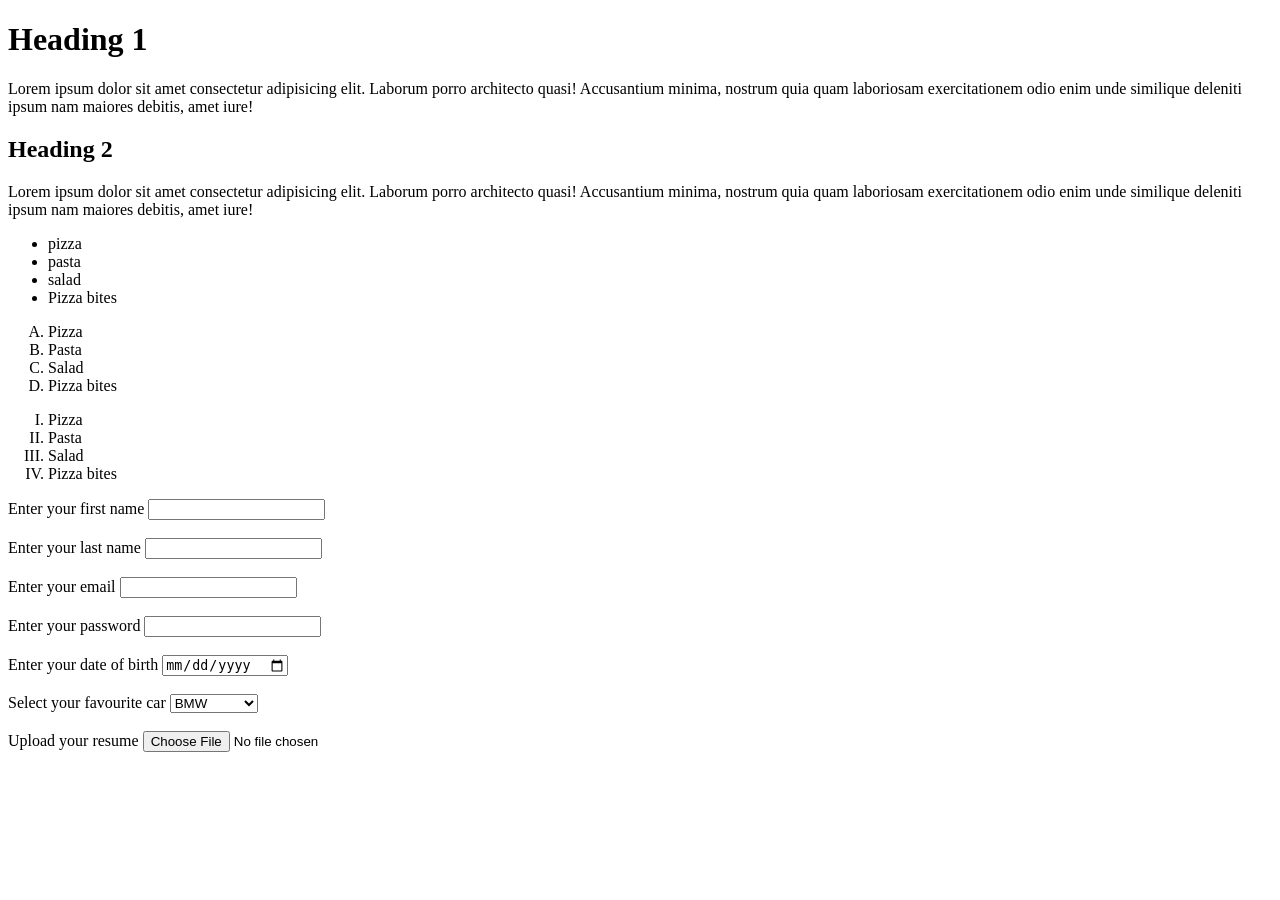
==== index.html @ f2d4fc5a "Add site files" ====
<!DOCTYPE html>
<html lang="en">
<head>
    <meta charset="UTF-8">
    <meta name="viewport" content="width=device-width, initial-scale=1.0">
    <title>Document</title>
</head>
<body>
    <h1> Heading 1 </h1>
    <p>Lorem ipsum dolor sit amet consectetur adipisicing elit. Laborum porro architecto quasi! Accusantium minima, nostrum quia quam laboriosam exercitationem 
        odio enim unde similique deleniti ipsum nam maiores debitis, amet iure!</p>
    <h2> Heading 2</h2>

    <p>Lorem ipsum dolor sit amet consectetur adipisicing elit. Laborum porro architecto quasi! Accusantium minima, nostrum quia quam laboriosam exercitationem odio enim unde similique deleniti ipsum nam maiores debitis, amet iure!</p>

    <!-- <img " src="/Images/DALL·E 2025-01-30 23.31.49 - A cartoon-style illustration of a jungle scene featuring a toucan perched on a tree branch, a tiger standing in tall grass, a snake coiled around a tr.webp" alt=""> -->

</body>

<ul>
    <li>pizza</li>
    <li>pasta</li>
    <li>salad</li>
    <li>Pizza bites</li>
</ul>

<ol type="A">
    <li>Pizza</li>
    <li>Pasta</li>
    <li>Salad</li>
    <li>Pizza bites</li>
</ol>

<ol type="I">
    <li>Pizza</li>
    <li>Pasta</li>
    <li>Salad</li>
    <li>Pizza bites</li>
</ol>

<form action="">
    <label for="">Enter your first name </label>
    <input type="text" name="" id=""> <br><br>

    <label for="">Enter your last name </label>
    <input type="text" name="" id=""> <br><br>

    <label for="">Enter your email </label>
    <input type="email" name="" id=""> <br><br>

    <label for ="">Enter your password </label>
    <input type="password" name="" id=""> <br><br>

    <label for =""> Enter your date of birth </label>
    <input type="date" name="" id=""> <br><br>

    <label for=""> Select your favourite car </label>
    <select name="" id="">
        <option value="">BMW</option>
        <option value="">Mercedese</option>
        <option value="">Civic</option>
    </select> <br><br>

    <label for="">Upload your resume</label>
    <input type="file" name="" id=""> <br><br>

</form>

</html>
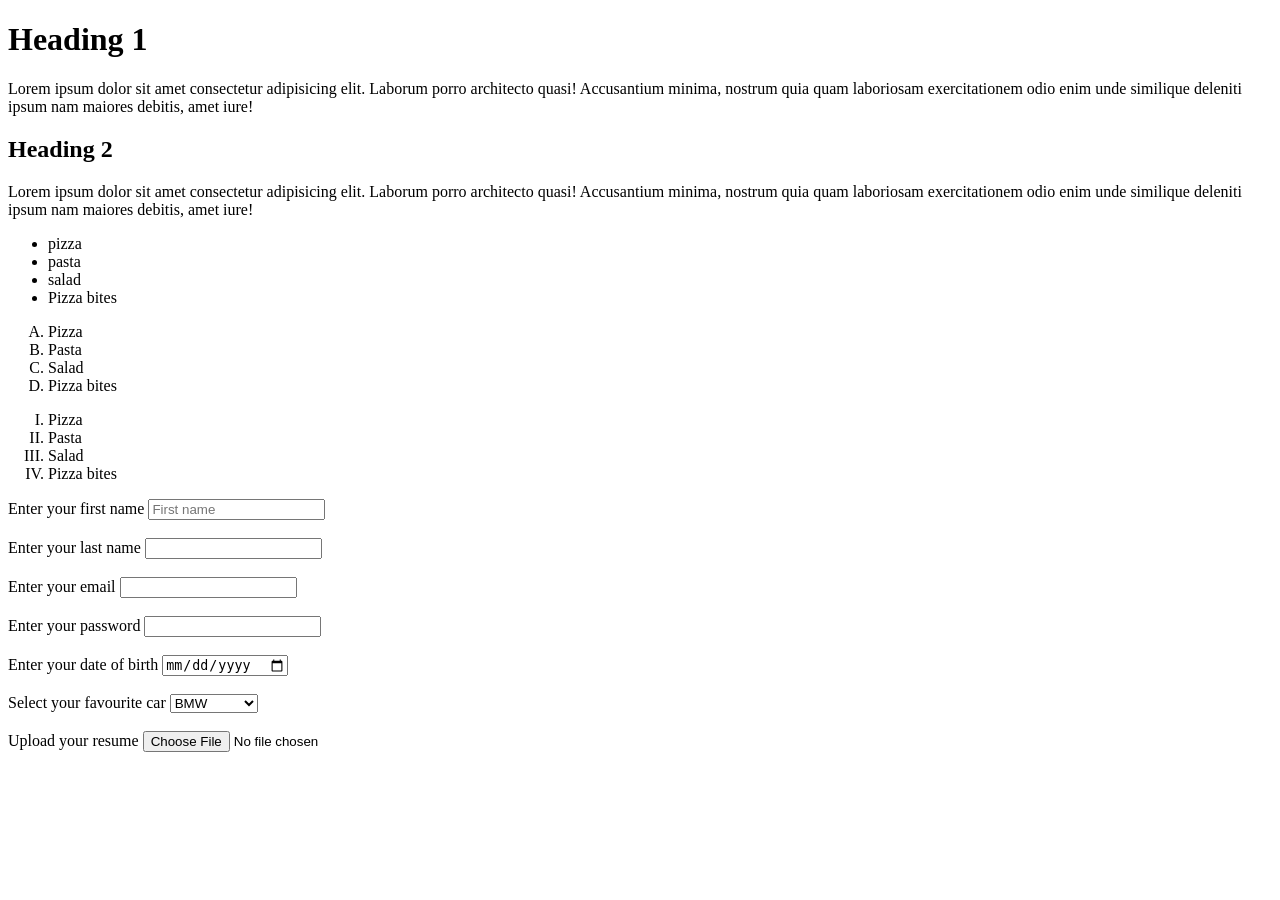
==== commit eba16807: "Commitied with new placeholder property addeed" ====
--- a/index.html
+++ b/index.html
@@ -39,8 +39,8 @@
 </ol>
 
 <form action="">
-    <label for="">Enter your first name </label>
-    <input type="text" name="" id=""> <br><br>
+    <label for="fname ">Enter your first name </label>
+    <input type="text" name="" id="fname" placeholder="First name "> <br><br>
 
     <label for="">Enter your last name </label>
     <input type="text" name="" id=""> <br><br>
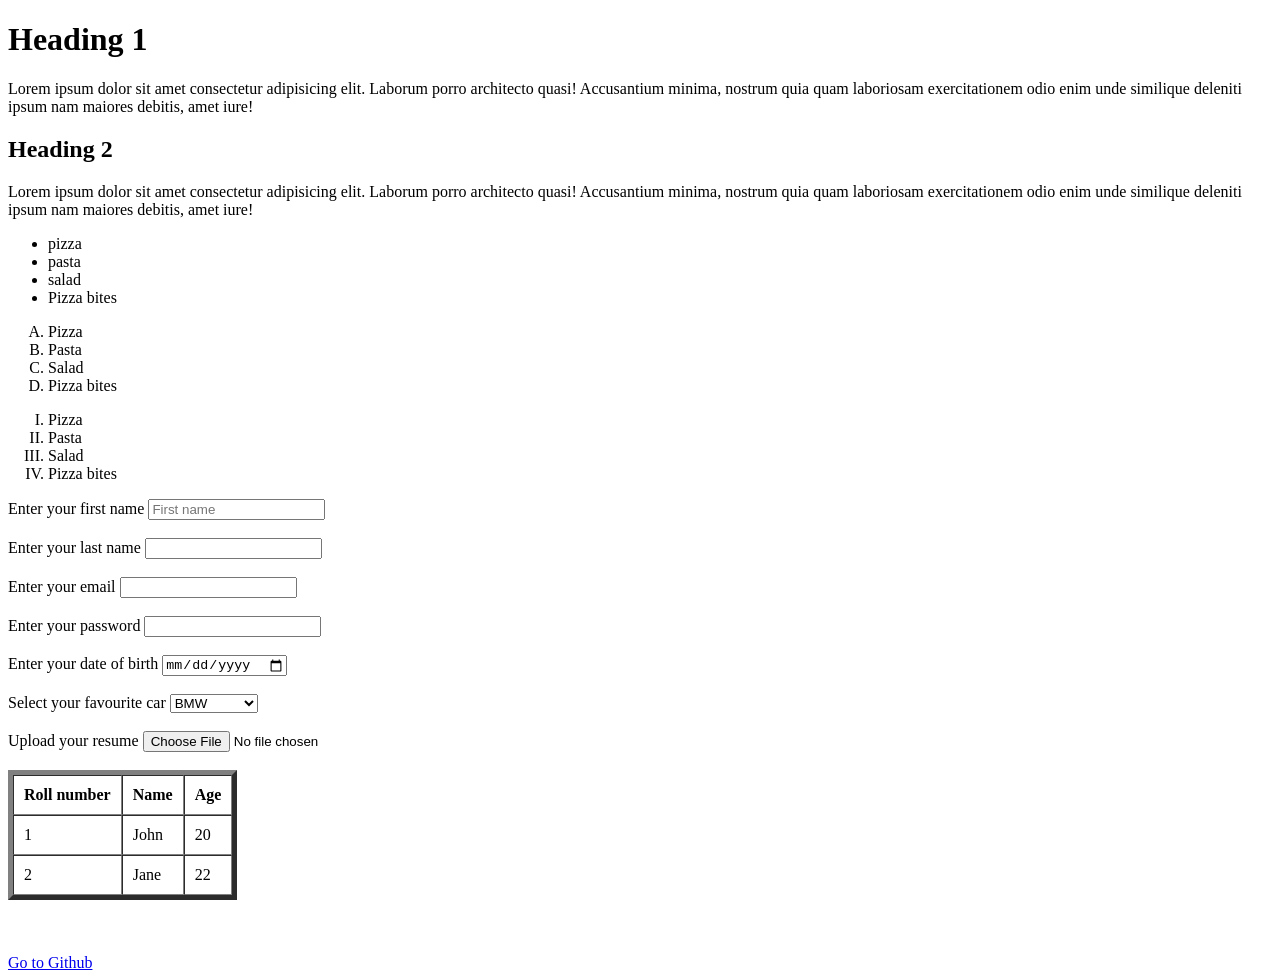
==== commit 1462ae41: "Add a table for student information with roll number, name, and age" ====
--- a/index.html
+++ b/index.html
@@ -66,4 +66,26 @@
 
 </form>
 
+<table border="5" cellpadding="10" cellspacing="0">
+    <tr>
+        <th>Roll number</th>
+        <th>Name</th>
+        <th>Age</th>
+    </tr>
+    <tr>
+        <td>1</td>
+        <td>John</td>
+        <td>20</td>
+    </tr>
+    <tr>
+        <td>2</td>
+        <td>Jane</td>
+        <td>22</td>
+    </tr>
+</table> <br><br><br>
+
+<a href="https://github.com/HAhsanUllah" target="_blank"> Go to Github </a>
+
+
+
 </html>
